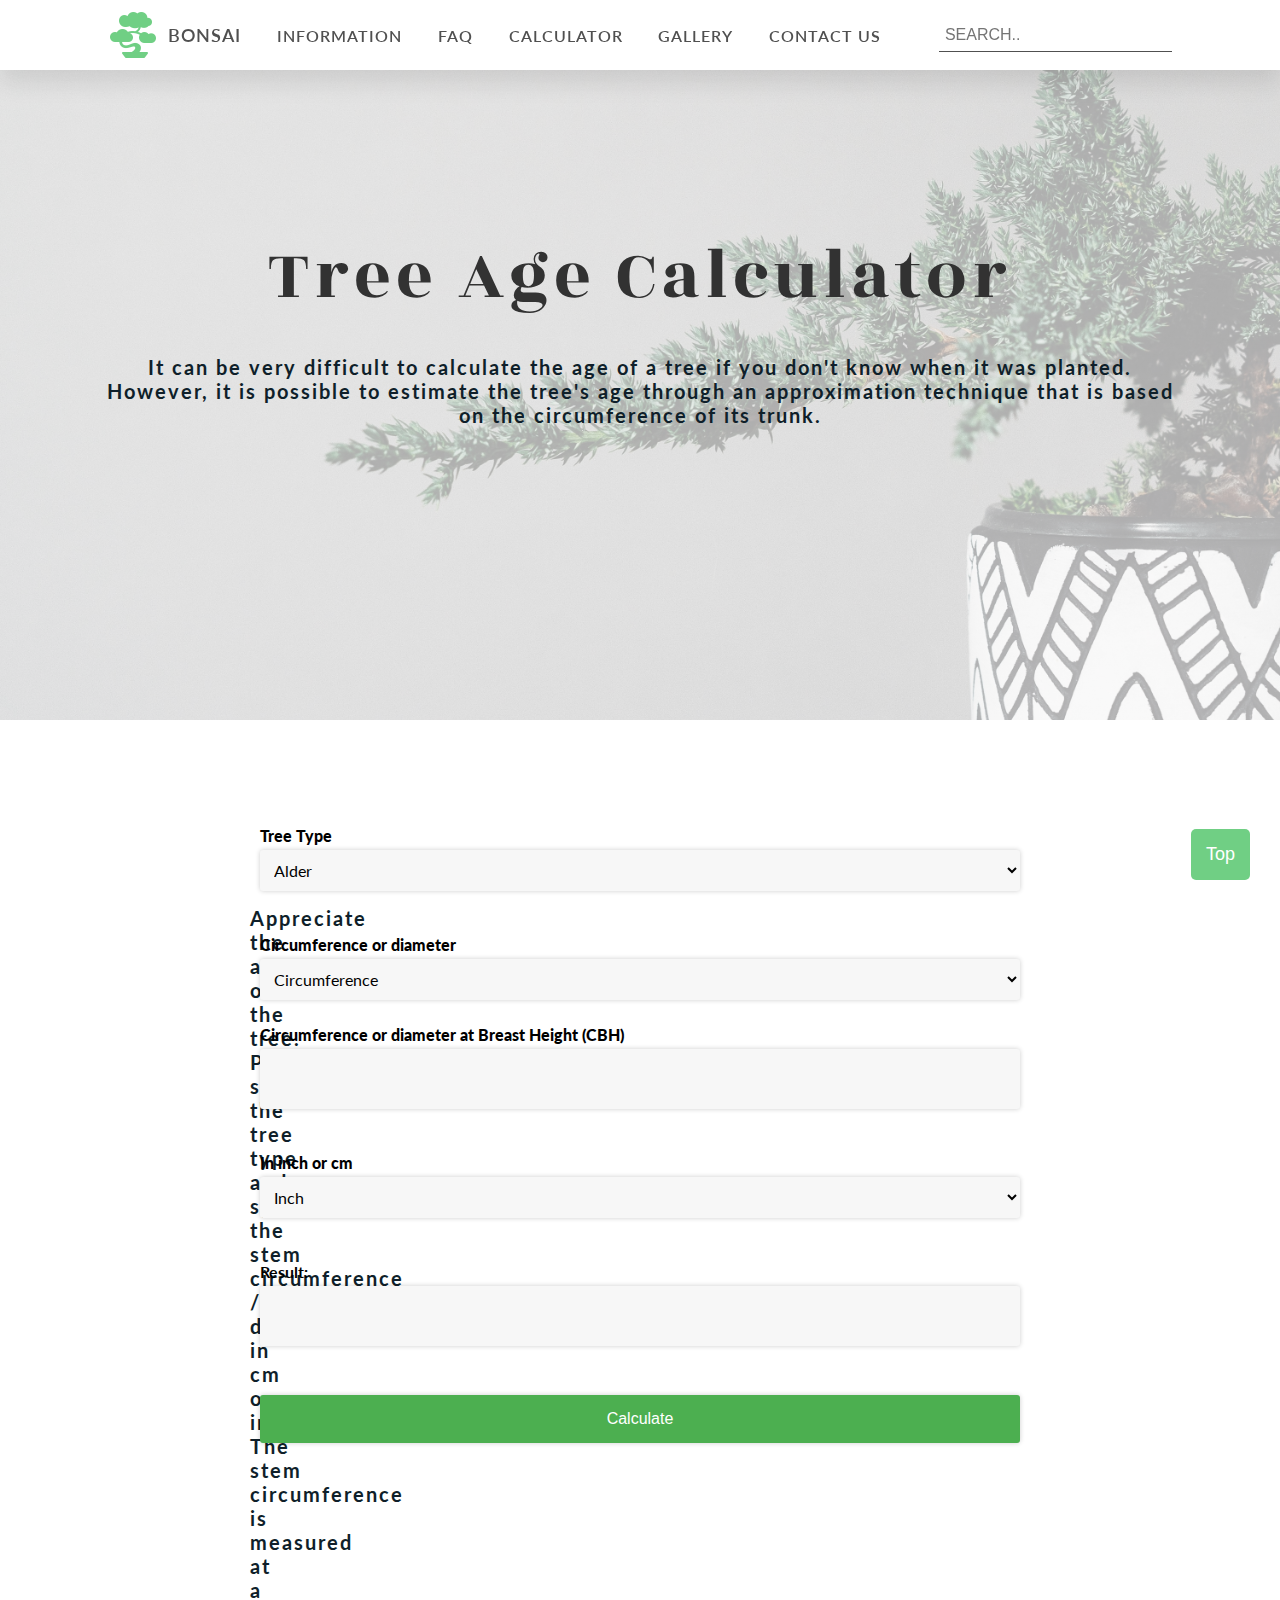
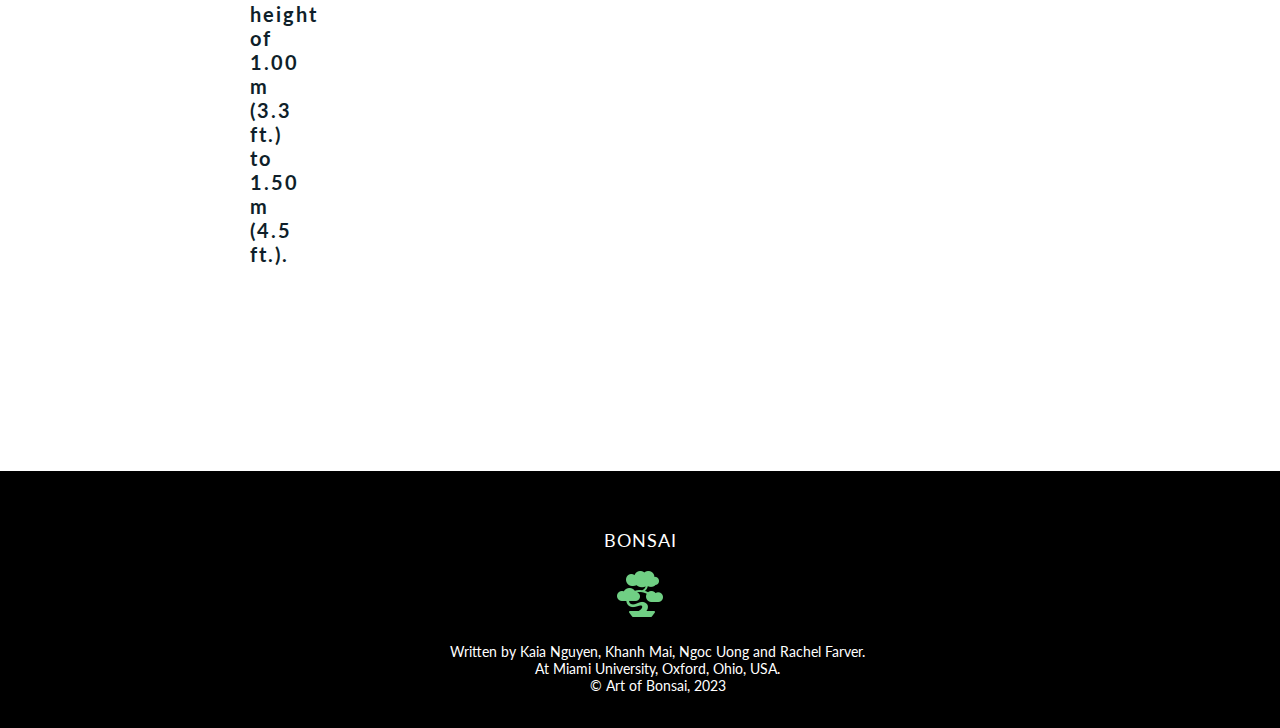
==== calculator.html @ c24bb800 "Update calculator.html" ====
<!doctype html>
<html class="no-js" lang="">

<head>
  <meta charset="utf-8">
  <title>Bonsai</title>
  <meta name="description" content="">
  <meta name="viewport" content="width=device-width, initial-scale=1">
  <meta property="og:title" content="">
  <meta property="og:type" content="">
  <meta property="og:url" content="">
  <meta property="og:image" content="">
  <link rel="stylesheet" href="https://cdnjs.cloudflare.com/ajax/libs/font-awesome/4.7.0/css/font-awesome.min.css">
  <link rel="manifest" href="site.webmanifest">
  <link href='https://fonts.googleapis.com/css?family=Rozha One' rel='stylesheet'>
  <link href='http://fonts.googleapis.com/css?family=Lato:400,700' rel='stylesheet' type='text/css'>
  <link rel="stylesheet" href="style-calculator.css">
  <script src="java.js" defer ></script>
  <meta name="theme-color" content="#fafafa">
  <script>
  let calculateDbh = function () {
    var diameter = parseInt(document.getElementById("circumference").value);
    var growth_factor = parseFloat(document.getElementById("type").value);
    let stem = parseInt(document.getElementById("stem").value);
    let unit = parseInt(document.getElementById("unit").value);
    let result; 
    if (unit == "1") { 
      if (stem == "1"){
        diameter = diameter/3.141592;
        result = diameter * growth_factor;
        document.getElementById("total").value = "The estimated age is " + result.toFixed(0) + " years old";}
      else {
        result = diameter * growth_factor;
        document.getElementById("total").value = "The estimated age is " + result.toFixed(0) + " years old";
      }
    }
    else {
      diameter = diameter/2.54; 
      if (stem == "1"){
        diameter = diameter/3.141592;
        result = diameter * growth_factor;
        document.getElementById("total").value = "The estimated age is " + result.toFixed(0) + " years old";}
      else {
        result = diameter * growth_factor;
        document.getElementById("total").value = "The estimated age is " + result.toFixed(0) + " years old";
      }
    }
        }
    window.onload = function () {
      document.getElementById("calculate").onclick = calculateDbh;
        }   
   </script>
</head>

<body>
  <nav class="stripe menubar">
      <div class="content_container">
        <ul>
          <li style="float: left;"><img class="logo" src="images/logo.png"><span><a class="logo" href="index.html">Bonsai</a></span></li>
          <li><a href="information.html">INFORMATION</a></li>
          <li><a href="FAQ.html">FAQ</a></li>
          <li><a href="calculator.html">CALCULATOR</a></li>
          <li><a href="gallery.html">GALLERY</a></li>
          <li><a href="contactus.html">CONTACT US</a></li>
          <li></li>
          <li></li>
          <li>
            <input type="text" placeholder="Search..">
          </li>
        </ul>
        <div class="topnav" id="myTopnav">
          <img class="logo" src="images/logo.png" style="float: left;"><span><a class="logo" href="index.html">Bonsai</a></span>
          <a href="information.html">INFORMATION</a>
          <a href="FAQ.html">FAQ</a>
          <a href="calculator.html">CALCULATOR</a>
          <a href="gallery.html">GALLERY</a>
          <a href="contactus.html">CONTACT US</a>
          <a href="javascript:void(0);" class="icon2" onclick="myFunction()"><i class="fa fa-bars"></i></a>
          <a class="icon1"><i class="fa fa-search"></i></a>
        </ul>
      </div>
      </div>
</nav>

  <div class="stripe introduction">
    <div class="content_container">
    <h1>Tree Age Calculator</h1><br>
    <h2>It can be very difficult to calculate the age of a tree if you don't know when it was planted. However, it is possible to estimate the tree's age through an approximation technique that is based on the circumference of its trunk.
     </h2>
  </div>
  </div>

<main>
 <!-- form input -->
    <div class="stripe form-container";>
        <h3>Appreciate the age of the tree. Please select the tree type and specify the stem circumference / diameter in cm or inch. The stem circumference is measured at a height of 1.00 m (3.3 ft.) to 1.50 m (4.5 ft.).</h1>
        <form>
          <label for="type"><b>Tree Type</b></label>
            <select id="type">
              <option value="3.6">Alder</option>
              <option value="4.4">American Hornbeam</option>
              <option value="3.4">Apple-tree</option>
              <option value="4.2">Ash</option>
              <option value="4.7">Beech</option>
              <option value="3.0">Birch</option>
              <option value="3.6">Black Locust</option>
              <option value="3.7">Cedar</option>
              <option value="3.4">Cherry</option>
              <option value="3.7">Cypress</option>
              <option value="1.6">Douglas</option>
              <option value="5.0">Elm</option>
              <option value="4.0">European Chestnut</option>
              <option value="4.5">European Mountain Ash, Rowan</option>
              <option value="3.6">Fir</option>
              <option value="1.0">Giant Redwood, Sequoia</option>
              <option value="4.6">Horsechestnut, Buckeye</option>
              <option value="3.9">Larch</option>
              <option value="5.5">Lime</option>
              <option value="4.2">Maidenhair Tree, Ginkgo</option>
              <option value="4.9">Maple, Field-Maple</option>
              <option value="6.3">Oak</option>
              <option value="5.8">Oak - Northern Red Oak</option>
              <option value="4.2">Pear</option>
              <option value="4.1">Pine</option>
              <option value="3.3">Plane Tree</option>
              <option value="3.6">Popplar</option>
              <option value="4.5">Service Tree</option>
              <option value="2.4">Spurce</option>
              <option value="4.5">Swedish Whitebeam</option>
              <option value="3.6">Tree Of Life - Thuja</option>
              <option value="3.9">Walnut</option>
              <option value="2.9">Willow</option>
              <option value="11.2">Yew, Common Yew</option>
            </select>
            <br />  
            <label for="stem"><b>Circumference or diameter</b></label>
            <select id="stem">
              <option value="1">Circumference</option>
              <option value="2">Diameter</option>
            </select>
          <label for="amount"><b>Circumference or diameter at Breast Height (CBH)</b></label>
          <input type="textform" id="circumference" />
          <br />
          <label for="unit"><b>In inch or cm</b></label>
          <select id="unit">
            <option value="1">Inch</option>
            <option value="2">Cm</option>
          </select>
          <br /> 
          <label for="total">Result:</label>
          <input type="textform" id="total" disabled />
          <br />
          <input type="button" id="calculate" value="Calculate"/>		
        </form>
      </div>
</main>

<!-- top button -->
<button onclick="topFunction()" id="top" title="Go to top">Top</button>

<!-- footer -->
  <footer class="footer">
    <div class="footer1">
      <p class="logoend" href="home.html"><a>Bonsai</a></p>
      <img class="logoend" src="images/logo.png">
    </div>
    <div class="footer2">
      <p class="footer2">
        Written by Kaia Nguyen, Khanh Mai, Ngoc Uong and Rachel Farver. <br>
        At Miami University, Oxford, Ohio, USA. <br> 
        &copy; Art of Bonsai, 2023
      </p>
    </div>
  </footer>
</body>

</html>
---- style-calculator.css ----
body {
    background-color: #ffffff;
    font-family: 'Lato', sans-serif;
    margin-block-start: 0 !important;
    margin-block-end: 0 !important;
    margin-left: 0 !important;
    margin-right: 0 !important;
  }
  .stripe.introduction {
    background-image: linear-gradient(rgba(255,255,255,0.65), rgba(255,255,255,0.65)), url('images/intro.jpg');
    background-size: 100%;
    height: 80vh;
    background-repeat: no-repeat;
    padding: 0px;
  }
  .stripe.introduction h1 {
  font-family: 'Rozha One',serif;
  text-align: center;
  font-size: 4.5em;
  font-weight: 100;
  color: #323232;
  margin-top: 25vh;
  margin-bottom: 0vh;
  margin-left: auto;
  margin-right: auto;
  letter-spacing: 5px;
  }

  .stripe.introduction h2 {
    text-align: center;
    font-size: 20px;
    color: #0f1f2a;
    margin-top: 1vh;
    margin-bottom: 0vh;
    margin-left: auto;
    margin-right: auto;
    letter-spacing: 2px; 
  }
  h1 {
    font-family: 'Rozha One',serif;
    text-align: center;
    font-size: 4.5em;
    font-weight: 100;
    color: #323232;
    margin-top: 25vh;
    margin-bottom: 3vh;
    margin-left: auto;
    margin-right: auto;
    letter-spacing: 5px; 
  }
  h2{
    text-align: center;
    font-size: 20px;
    color: #0f1f2a;
    margin-top: 4vh;
    margin-bottom: 5vh;
    margin-left: 10vh;
    margin-right: 10vh;
    letter-spacing: 2px; 
  }
  h3{
    text-align: center;
    font-size: 20px;
    color: #0f1f2a;
    margin-top: 10vh;
    margin-bottom: 5vh;
    margin-left: 10vh;
    margin-right: 10vh;
    letter-spacing: 2px; 
  }
  p{
      margin-left:2.5em;
      text-align: left;
      font-size: 1.5em;
  }

.stripe {
    display: grid;
    grid-template-columns: [left] 20px [col1] 1fr [col7] 20px [right];
  }
  .content_container {
    grid-column-start: col1;
    grid-column-end: col7;
  }
  /*======================menubar========================*/
.menubar {
    background-color: #ffffff;
    padding: 10px 0px;
    position: fixed;
    width: 100vw;
    top: 0;
    overflow: hidden;
    z-index: 9999;
    box-shadow: 0px 12px 24px rgb(0 0 0 / 10%);
  }
  .menubar ul {
    list-style-type: none;
    padding: 0;
    margin-block-start: 0 !important;
    margin-block-end: 0 !important;
    display: flex;
    justify-content: space-around;
  }
  .menubar ul li {
    display: flex;
    vertical-align: middle;
    align-items: center;
  }
  .menubar a {
    text-decoration: none;
    letter-spacing: 1px;
    font-size: 1em;
    font-weight: 600;
    padding: 10px;
    color: #505050 !important;
    vertical-align: middle;
  }
  .menubar a:hover {
    background-color: grey;
  }
  img.logo {
    width: 50px;
    height: fit-content;
  
  }
  a.logo {
    text-decoration: none;
    text-transform: uppercase;
    letter-spacing: 1px;
    font-size: 18px;
    padding: 10px;
    color: #ffffff;
    vertical-align: middle;
  }
  .content_container input[type=text] {
    float: right;
    padding: 6px;
    margin-top: 0px;
    margin-right: 0px;
    border-bottom: 1px solid #505050;
    border-top: 0px;
    border-right: 0px;
    border-left: 0px; 
    font-size: 17px;
  }
  ::placeholder {
    text-decoration: none;
    text-transform: uppercase;
    font-size: 16px;
  }
  .topnav {
    display: none;
    }
  /*======================menubar========================*/
  /*======================footer========================*/
  div.footer1 {
    margin-left: auto;
    margin-right: auto;
  }
  div.footer2 {
    margin-top: 10px;
    margin-left: 30vw;
    margin-right: 30vw;
  }
  p.footer1 {
    margin-left: auto;
    margin-right: auto;
    color: #ffffff;
    text-align: right;
    text-transform: uppercase;
    letter-spacing: 1px;
    font-size: 18px;
  }
  p.footer2 {
    color: #ffffff;
    text-align: center;
    font-size: 14px;
  }
  img.logoend {
    display: block;
    width: 50%;
    margin: auto;
  }
  p.logoend {
    text-decoration: none;
    text-transform: uppercase;
    margin-left: auto; 
    margin-right: auto; 
    text-align: center; 
    letter-spacing: 1px;
    font-size: 18px;
    color: #ffffff;
    vertical-align: middle;
  }
  .footer {
    padding-top: 40px;
    padding-bottom: 20px;
    background-color: #000000;
    display: grid;
    grid-template-columns: [col1] 1fr [col7];
    grid-gap: 0px;
  }
  /*======================footer========================*/
  #top {
    position: fixed; /* Fixed/sticky position */
    bottom: 20px; /* Place the button at the bottom of the page */
    right: 30px; /* Place the button 30px from the right */
    z-index: 99; /* Make sure it does not overlap */
    border: none; /* Remove borders */
    outline: none; /* Remove outline */
    background-color: #70cf84; /* Set a background color */
    color: white; /* Text color */
    cursor: pointer; /* Add a mouse pointer on hover */
    padding: 15px; /* Some padding */
    border-radius: 5px; /* Rounded corners */
    font-size: 18px; /* Increase font size */
    }
    
    #top:hover {
    background-color: #505050; /* Add a dark-grey background on hover */
    }

  @media only screen and (min-width: 1280px) {
    .stripe {
      grid-template-columns: [left] 100px [col1] 1fr [col7] 100px [right];
    }
    .content_container.page_grid.features {
      display: grid;
      grid-template-columns: [col1] 1fr [col3] 1fr [col4] 1fr [col5] 1fr [col6] 1fr [col7];
      grid-gap: 40px;
    }
    .content_container.page_grid.contents {
      display: grid;
      grid-template-columns: [col1] 1fr [col3] 1fr [col5] 1fr [col7];
      grid-gap: 40px;
    }
    }
    @media (min-width: 768px) and (max-width: 1279px) {
    .menubar ul {
      display: none;
    }
    .topnav {
      display: block;
    }
    .topnav a {
      float: left;
      display: block;
      color: #505050;
      text-align: center;
      padding: 14px 16px;
      text-decoration: none;
      font-size: 17px;
    }
    .topnav a:not(:first-child) {display: none;}
    .topnav a.icon1 {
      float: right;
      display: block;
    }
    .topnav a.icon2 {
      float: right;
      display: block;
    }
    .topnav.responsive {position: relative;}
    .topnav.responsive .icon1 {
      position: absolute;
      right: 6.5vw;
      top: 0;
    }
    .topnav.responsive .icon2 {
      position: absolute;
      right: 0;
      top: 0;
    }
    .topnav.responsive a {
      float: none;
      display: block;
      text-align: left;
    }
    .stripe.introduction {
      background-size: 150%;
      height: 100vh;
    }
    .stripe.introduction h1 {
      font-size: 3.5em;
    }
    .stripe.introduction h2 {
      font-size: 18px;
      margin-top: 5vh;
      margin-left: 5vw;
      margin-right: 5vw;
    }
    }
    @media (min-width: 375px) and (max-width: 767px) {
    .menubar ul {
      display: none;
    }
    .topnav {
      display: block;
    }
    .topnav a {
      float: left;
      display: block;
      color: #505050;
      text-align: center;
      padding: 14px 16px;
      text-decoration: none;
      font-size: 17px;
    }
    .topnav a:not(:first-child) {display: none;}
    .topnav a.icon1 {
      float: right;
      display: block;
    }
    .topnav a.icon2 {
      float: right;
      display: block;
    }
    .topnav.responsive {position: relative;}
    .topnav.responsive .icon1 {
      position: absolute;
      right: 12vw;
      top: 0;
    }
    .topnav.responsive .icon2 {
      position: absolute;
      right: 0;
      top: 0;
    }
    .topnav.responsive a {
      float: none;
      display: block;
      text-align: left;
    }
    .stripe.introduction {
      background-size: 300%;
      height: 100vh;
    }
    .stripe.introduction h1 {
      font-size: 2em;
      margin-top: 20vh;
    }
    .stripe.introduction h2 {
      font-size: 16px;
      margin-top: 5vh;
      margin-left: 5vw;
      margin-right: 5vw;
    }
    }
    @media only screen and (max-width: 374px) {
    .menubar ul {
      display: none;
    }
    .topnav {
      display: block;
    }
    .topnav a {
      float: left;
      display: block;
      color: #505050;
      text-align: center;
      padding: 14px 16px;
      text-decoration: none;
      font-size: 17px;
    }
    .topnav a:not(:first-child) {display: none;}
    .topnav a.icon1 {
      float: right;
      display: block;
    }
    .topnav a.icon2 {
      float: right;
      display: block;
    }
    .topnav.responsive {position: relative;}
    .topnav.responsive .icon1 {
      position: absolute;
      right: 12vw;
      top: 0;
    }
    .topnav.responsive .icon2 {
      position: absolute;
      right: 0;
      top: 0;
    }
    .topnav.responsive a {
      float: none;
      display: block;
      text-align: left;
    }
    .stripe.introduction {
      background-size: 300%;
    }
    .stripe.introduction h1 {
      font-size: 2em;
      margin-top: 20vh;
    }
    .stripe.introduction h2 {
      font-size: 16px;
      margin-top: 5vh;
      margin-left: 5vw;
      margin-right: 5vw;
    }
    }

/*======================Form========================*/
.container {
  background-color: #ffffff;
  padding: 20px;
  max-width: 600px;
  margin: 0 auto;
  margin-top: 50px;
  border-radius: 5px;
  box-shadow: 0px 0px 10px rgba(0,0,0,0.2);
}
h1 {
  text-align: center;
  margin-top: 0;
  font-family: 'Lato', sans-serif;
}
form {
  display: flex;
  flex-direction: column;
}
label {
  margin-top: 10px;
  font-weight: bold;
}
input[type="textform"], select {
  border: none;
  border-radius: 3px;
  padding: 10px;
  margin-top: 5px;
  margin-bottom: 15px;
  font-size: 16px;
  background-color: #f7f7f7;
  box-shadow: 0px 0px 5px rgba(0,0,0,0.2);
  resize: none;
  min-height: 40px;
  font-family: 'Lato', sans-serif;
}
input[type="button"] {
  background-color: #4CAF50;
  color: white;
  border: none;
  border-radius: 3px;
  padding: 15px;
  font-size: 16px;
  cursor: pointer;
  transition: all 0.3s ease-in-out;
  box-shadow: 0px 0px 5px rgba(0,0,0,0.2);
  margin-top: 15px;
}
input[type="button"]:hover {
  background-color: #3e8e41;
}
.required:after {
  content: " *";
  color: #f00;
}
.error {
  color: #f00;
  font-size: 14px;
  margin-top: 5px;
}
.success {
  color: #4CAF50;
  font-size: 14px;
  margin-top: 5px;
}

div.form-container {
  margin: 6em 10em 10em 10em;
}
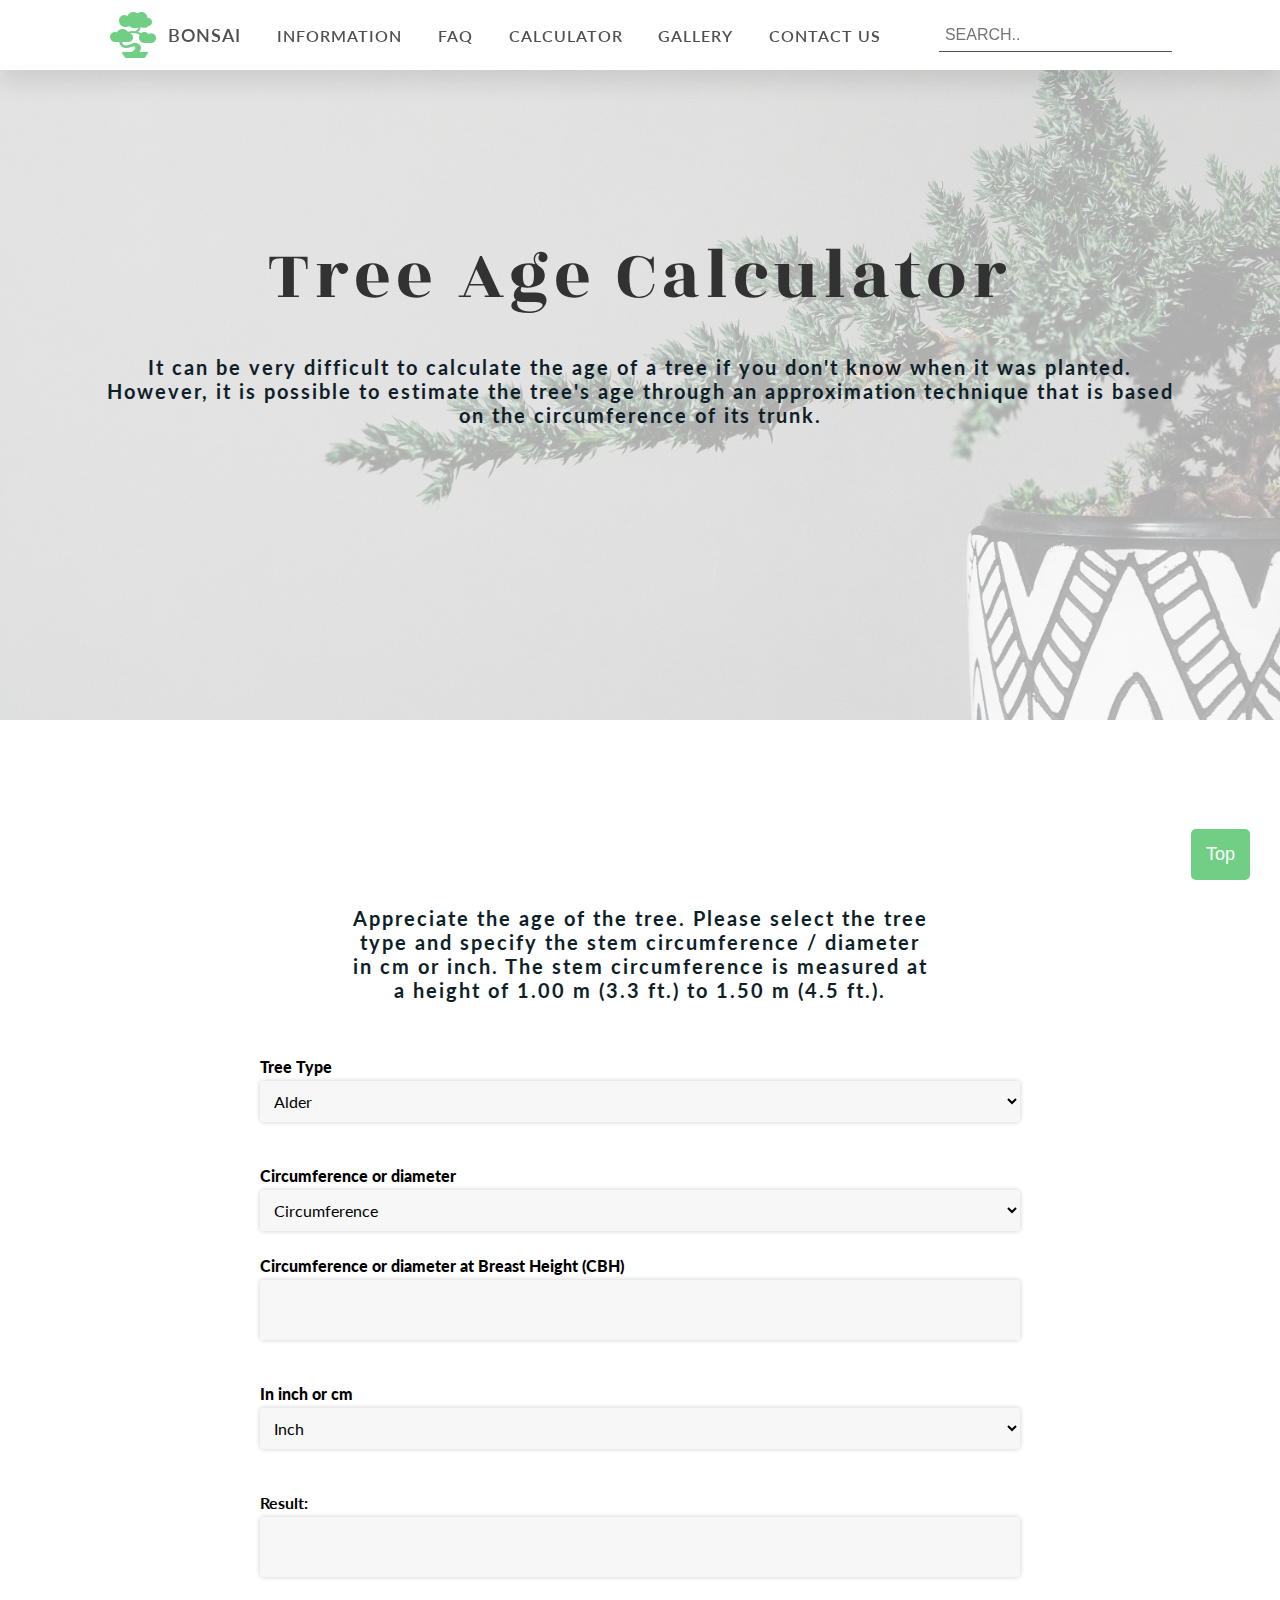
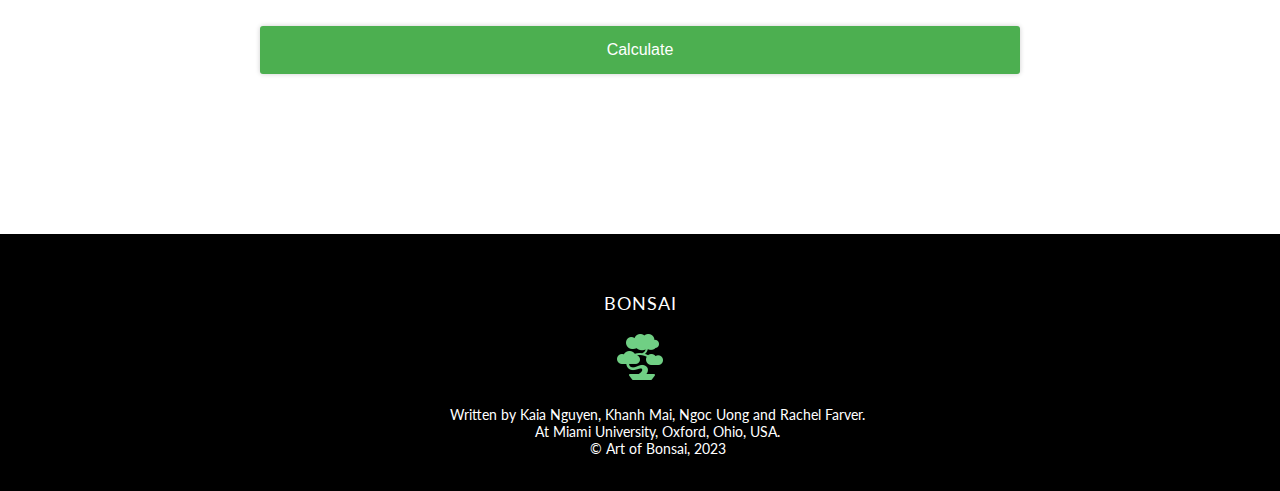
==== commit fe27209b: "Update calculator.html" ====
--- a/calculator.html
+++ b/calculator.html
@@ -90,9 +90,9 @@
   </div>
   </div>
 
-<main>
  <!-- form input -->
     <div class="stripe form-container";>
+      <div class="content_container">
         <h3>Appreciate the age of the tree. Please select the tree type and specify the stem circumference / diameter in cm or inch. The stem circumference is measured at a height of 1.00 m (3.3 ft.) to 1.50 m (4.5 ft.).</h1>
         <form>
           <label for="type"><b>Tree Type</b></label>
@@ -153,7 +153,7 @@
           <input type="button" id="calculate" value="Calculate"/>		
         </form>
       </div>
-</main>
+      </div>
 
 <!-- top button -->
 <button onclick="topFunction()" id="top" title="Go to top">Top</button>
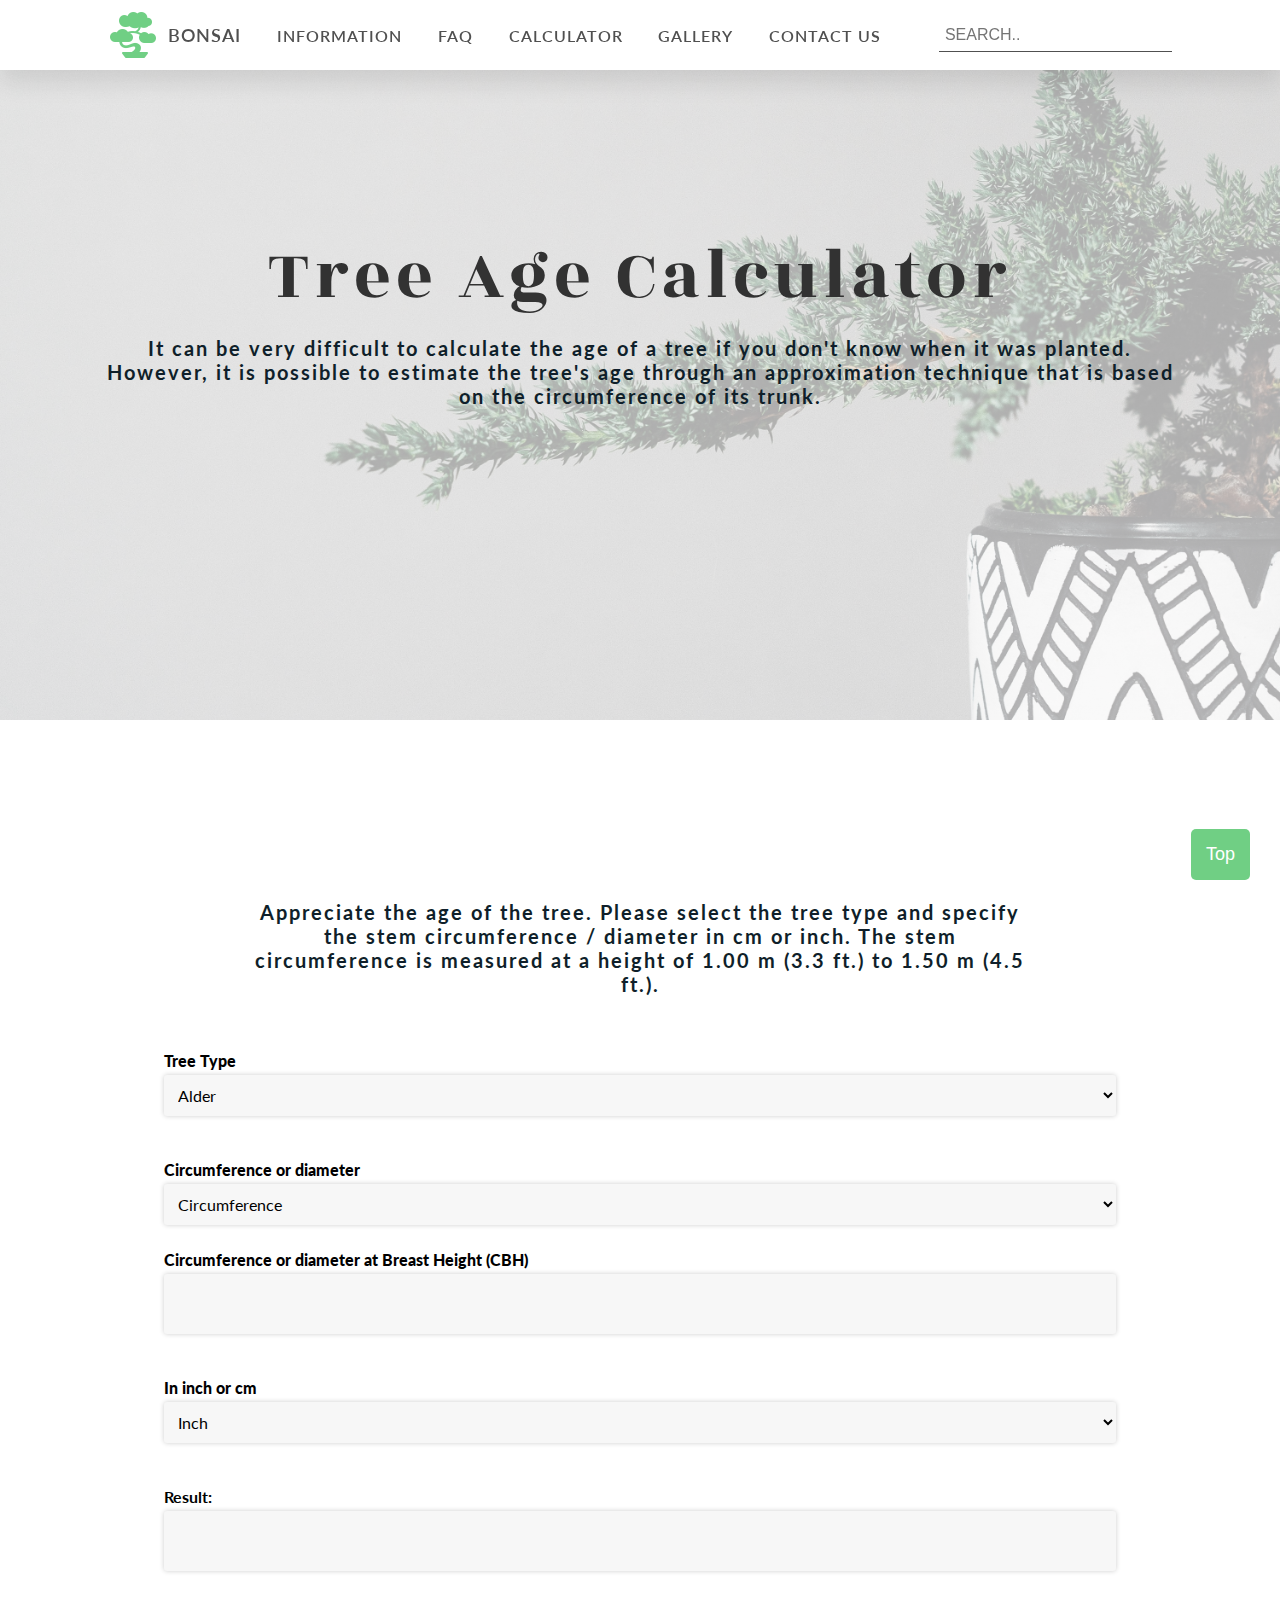
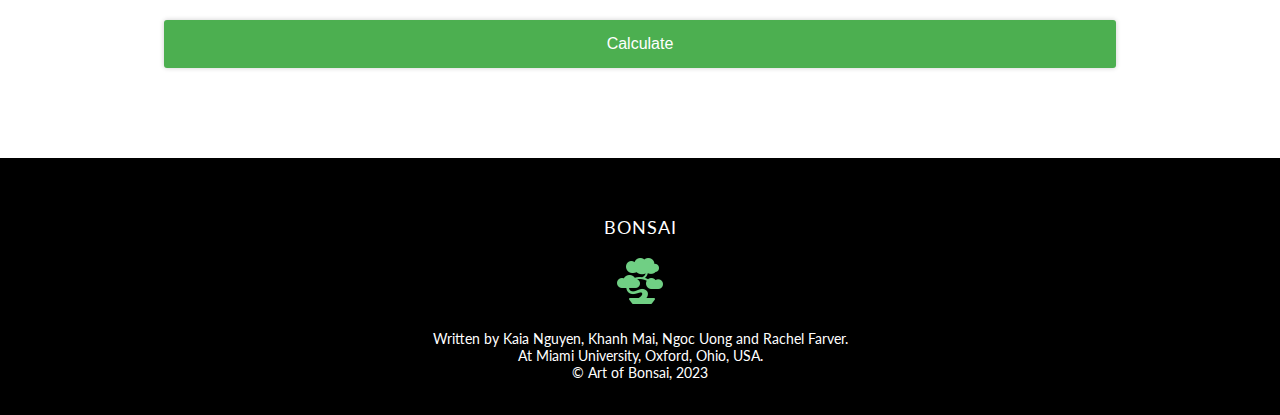
==== commit 92f3f4ba: "Update calculator.html" ====
--- a/calculator.html
+++ b/calculator.html
@@ -84,7 +84,7 @@
 
   <div class="stripe introduction">
     <div class="content_container">
-    <h1>Tree Age Calculator</h1><br>
+    <h1>Tree Age Calculator</h1>
     <h2>It can be very difficult to calculate the age of a tree if you don't know when it was planted. However, it is possible to estimate the tree's age through an approximation technique that is based on the circumference of its trunk.
      </h2>
   </div>
--- a/style-calculator.css
+++ b/style-calculator.css
@@ -36,28 +36,6 @@
     margin-right: auto;
     letter-spacing: 2px; 
   }
-  h1 {
-    font-family: 'Rozha One',serif;
-    text-align: center;
-    font-size: 4.5em;
-    font-weight: 100;
-    color: #323232;
-    margin-top: 25vh;
-    margin-bottom: 3vh;
-    margin-left: auto;
-    margin-right: auto;
-    letter-spacing: 5px; 
-  }
-  h2{
-    text-align: center;
-    font-size: 20px;
-    color: #0f1f2a;
-    margin-top: 4vh;
-    margin-bottom: 5vh;
-    margin-left: 10vh;
-    margin-right: 10vh;
-    letter-spacing: 2px; 
-  }
   h3{
     text-align: center;
     font-size: 20px;
@@ -67,11 +45,6 @@
     margin-left: 10vh;
     margin-right: 10vh;
     letter-spacing: 2px; 
-  }
-  p{
-      margin-left:2.5em;
-      text-align: left;
-      font-size: 1.5em;
   }
 
 .stripe {
@@ -220,189 +193,7 @@
     background-color: #505050; /* Add a dark-grey background on hover */
     }
 
-  @media only screen and (min-width: 1280px) {
-    .stripe {
-      grid-template-columns: [left] 100px [col1] 1fr [col7] 100px [right];
-    }
-    .content_container.page_grid.features {
-      display: grid;
-      grid-template-columns: [col1] 1fr [col3] 1fr [col4] 1fr [col5] 1fr [col6] 1fr [col7];
-      grid-gap: 40px;
-    }
-    .content_container.page_grid.contents {
-      display: grid;
-      grid-template-columns: [col1] 1fr [col3] 1fr [col5] 1fr [col7];
-      grid-gap: 40px;
-    }
-    }
-    @media (min-width: 768px) and (max-width: 1279px) {
-    .menubar ul {
-      display: none;
-    }
-    .topnav {
-      display: block;
-    }
-    .topnav a {
-      float: left;
-      display: block;
-      color: #505050;
-      text-align: center;
-      padding: 14px 16px;
-      text-decoration: none;
-      font-size: 17px;
-    }
-    .topnav a:not(:first-child) {display: none;}
-    .topnav a.icon1 {
-      float: right;
-      display: block;
-    }
-    .topnav a.icon2 {
-      float: right;
-      display: block;
-    }
-    .topnav.responsive {position: relative;}
-    .topnav.responsive .icon1 {
-      position: absolute;
-      right: 6.5vw;
-      top: 0;
-    }
-    .topnav.responsive .icon2 {
-      position: absolute;
-      right: 0;
-      top: 0;
-    }
-    .topnav.responsive a {
-      float: none;
-      display: block;
-      text-align: left;
-    }
-    .stripe.introduction {
-      background-size: 150%;
-      height: 100vh;
-    }
-    .stripe.introduction h1 {
-      font-size: 3.5em;
-    }
-    .stripe.introduction h2 {
-      font-size: 18px;
-      margin-top: 5vh;
-      margin-left: 5vw;
-      margin-right: 5vw;
-    }
-    }
-    @media (min-width: 375px) and (max-width: 767px) {
-    .menubar ul {
-      display: none;
-    }
-    .topnav {
-      display: block;
-    }
-    .topnav a {
-      float: left;
-      display: block;
-      color: #505050;
-      text-align: center;
-      padding: 14px 16px;
-      text-decoration: none;
-      font-size: 17px;
-    }
-    .topnav a:not(:first-child) {display: none;}
-    .topnav a.icon1 {
-      float: right;
-      display: block;
-    }
-    .topnav a.icon2 {
-      float: right;
-      display: block;
-    }
-    .topnav.responsive {position: relative;}
-    .topnav.responsive .icon1 {
-      position: absolute;
-      right: 12vw;
-      top: 0;
-    }
-    .topnav.responsive .icon2 {
-      position: absolute;
-      right: 0;
-      top: 0;
-    }
-    .topnav.responsive a {
-      float: none;
-      display: block;
-      text-align: left;
-    }
-    .stripe.introduction {
-      background-size: 300%;
-      height: 100vh;
-    }
-    .stripe.introduction h1 {
-      font-size: 2em;
-      margin-top: 20vh;
-    }
-    .stripe.introduction h2 {
-      font-size: 16px;
-      margin-top: 5vh;
-      margin-left: 5vw;
-      margin-right: 5vw;
-    }
-    }
-    @media only screen and (max-width: 374px) {
-    .menubar ul {
-      display: none;
-    }
-    .topnav {
-      display: block;
-    }
-    .topnav a {
-      float: left;
-      display: block;
-      color: #505050;
-      text-align: center;
-      padding: 14px 16px;
-      text-decoration: none;
-      font-size: 17px;
-    }
-    .topnav a:not(:first-child) {display: none;}
-    .topnav a.icon1 {
-      float: right;
-      display: block;
-    }
-    .topnav a.icon2 {
-      float: right;
-      display: block;
-    }
-    .topnav.responsive {position: relative;}
-    .topnav.responsive .icon1 {
-      position: absolute;
-      right: 12vw;
-      top: 0;
-    }
-    .topnav.responsive .icon2 {
-      position: absolute;
-      right: 0;
-      top: 0;
-    }
-    .topnav.responsive a {
-      float: none;
-      display: block;
-      text-align: left;
-    }
-    .stripe.introduction {
-      background-size: 300%;
-    }
-    .stripe.introduction h1 {
-      font-size: 2em;
-      margin-top: 20vh;
-    }
-    .stripe.introduction h2 {
-      font-size: 16px;
-      margin-top: 5vh;
-      margin-left: 5vw;
-      margin-right: 5vw;
-    }
-    }
-
-/*======================Form========================*/
+    /*======================Form========================*/
 .container {
   background-color: #ffffff;
   padding: 20px;
@@ -411,11 +202,6 @@
   margin-top: 50px;
   border-radius: 5px;
   box-shadow: 0px 0px 10px rgba(0,0,0,0.2);
-}
-h1 {
-  text-align: center;
-  margin-top: 0;
-  font-family: 'Lato', sans-serif;
 }
 form {
   display: flex;
@@ -469,5 +255,213 @@
 }
 
 div.form-container {
-  margin: 6em 10em 10em 10em;
-}+  margin-top: 10vh;
+  margin-bottom: 10vh;
+  margin-left: 5vw;
+  margin-right: 5vw;
+}
+  @media only screen and (min-width: 1280px) {
+    .stripe {
+      grid-template-columns: [left] 100px [col1] 1fr [col7] 100px [right];
+    }
+    .content_container.page_grid.features {
+      display: grid;
+      grid-template-columns: [col1] 1fr [col3] 1fr [col4] 1fr [col5] 1fr [col6] 1fr [col7];
+      grid-gap: 40px;
+    }
+    .content_container.page_grid.contents {
+      display: grid;
+      grid-template-columns: [col1] 1fr [col3] 1fr [col5] 1fr [col7];
+      grid-gap: 40px;
+    }
+    }
+    @media (min-width: 768px) and (max-width: 1279px) {
+    .menubar ul {
+      display: none;
+    }
+    .topnav {
+      display: block;
+    }
+    .topnav a {
+      float: left;
+      display: block;
+      color: #505050;
+      text-align: center;
+      padding: 14px 16px;
+      text-decoration: none;
+      font-size: 17px;
+    }
+    .topnav a:not(:first-child) {display: none;}
+    .topnav a.icon1 {
+      float: right;
+      display: block;
+    }
+    .topnav a.icon2 {
+      float: right;
+      display: block;
+    }
+    .topnav.responsive {position: relative;}
+    .topnav.responsive .icon1 {
+      position: absolute;
+      right: 6.5vw;
+      top: 0;
+    }
+    .topnav.responsive .icon2 {
+      position: absolute;
+      right: 0;
+      top: 0;
+    }
+    .topnav.responsive a {
+      float: none;
+      display: block;
+      text-align: left;
+    }
+    .stripe.introduction {
+      background-size: 150%;
+      height: 100vh;
+    }
+    .stripe.introduction h1 {
+      font-size: 3.5em;
+    }
+    .stripe.introduction h2 {
+      font-size: 18px;
+      margin-top: 5vh;
+      margin-left: 5vw;
+      margin-right: 5vw;
+    }
+    div.form-container {
+      margin-top: 0vh;
+    }
+    h3{
+      margin-top: 0vh;
+    }
+    }
+    @media (min-width: 375px) and (max-width: 767px) {
+    .menubar ul {
+      display: none;
+    }
+    .topnav {
+      display: block;
+    }
+    .topnav a {
+      float: left;
+      display: block;
+      color: #505050;
+      text-align: center;
+      padding: 14px 16px;
+      text-decoration: none;
+      font-size: 17px;
+    }
+    .topnav a:not(:first-child) {display: none;}
+    .topnav a.icon1 {
+      float: right;
+      display: block;
+    }
+    .topnav a.icon2 {
+      float: right;
+      display: block;
+    }
+    .topnav.responsive {position: relative;}
+    .topnav.responsive .icon1 {
+      position: absolute;
+      right: 12vw;
+      top: 0;
+    }
+    .topnav.responsive .icon2 {
+      position: absolute;
+      right: 0;
+      top: 0;
+    }
+    .topnav.responsive a {
+      float: none;
+      display: block;
+      text-align: left;
+    }
+    .stripe.introduction {
+      background-size: 300%;
+      height: 100vh;
+    }
+    .stripe.introduction h1 {
+      font-size: 2em;
+      margin-top: 20vh;
+    }
+    .stripe.introduction h2 {
+      font-size: 16px;
+      margin-top: 5vh;
+      margin-left: 5vw;
+      margin-right: 5vw;
+    }
+    div.form-container {
+      margin-top: 0vh;
+    }
+    h3{
+      margin-top: 0vh;
+      margin-left: 0vw;
+      margin-right: 0vw;
+      font-size: 16px;
+    }
+    }
+    @media only screen and (max-width: 374px) {
+    .menubar ul {
+      display: none;
+    }
+    .topnav {
+      display: block;
+    }
+    .topnav a {
+      float: left;
+      display: block;
+      color: #505050;
+      text-align: center;
+      padding: 14px 16px;
+      text-decoration: none;
+      font-size: 17px;
+    }
+    .topnav a:not(:first-child) {display: none;}
+    .topnav a.icon1 {
+      float: right;
+      display: block;
+    }
+    .topnav a.icon2 {
+      float: right;
+      display: block;
+    }
+    .topnav.responsive {position: relative;}
+    .topnav.responsive .icon1 {
+      position: absolute;
+      right: 12vw;
+      top: 0;
+    }
+    .topnav.responsive .icon2 {
+      position: absolute;
+      right: 0;
+      top: 0;
+    }
+    .topnav.responsive a {
+      float: none;
+      display: block;
+      text-align: left;
+    }
+    .stripe.introduction {
+      background-size: 300%;
+    }
+    .stripe.introduction h1 {
+      font-size: 2em;
+      margin-top: 20vh;
+    }
+    .stripe.introduction h2 {
+      font-size: 16px;
+      margin-top: 5vh;
+      margin-left: 5vw;
+      margin-right: 5vw;
+    }
+    div.form-container {
+      margin-top: 0vh;
+    }
+    h3{
+      margin-top: 0vh;
+      margin-left: 0vw;
+      margin-right: 0vw;
+      font-size: 16px;
+    }
+    }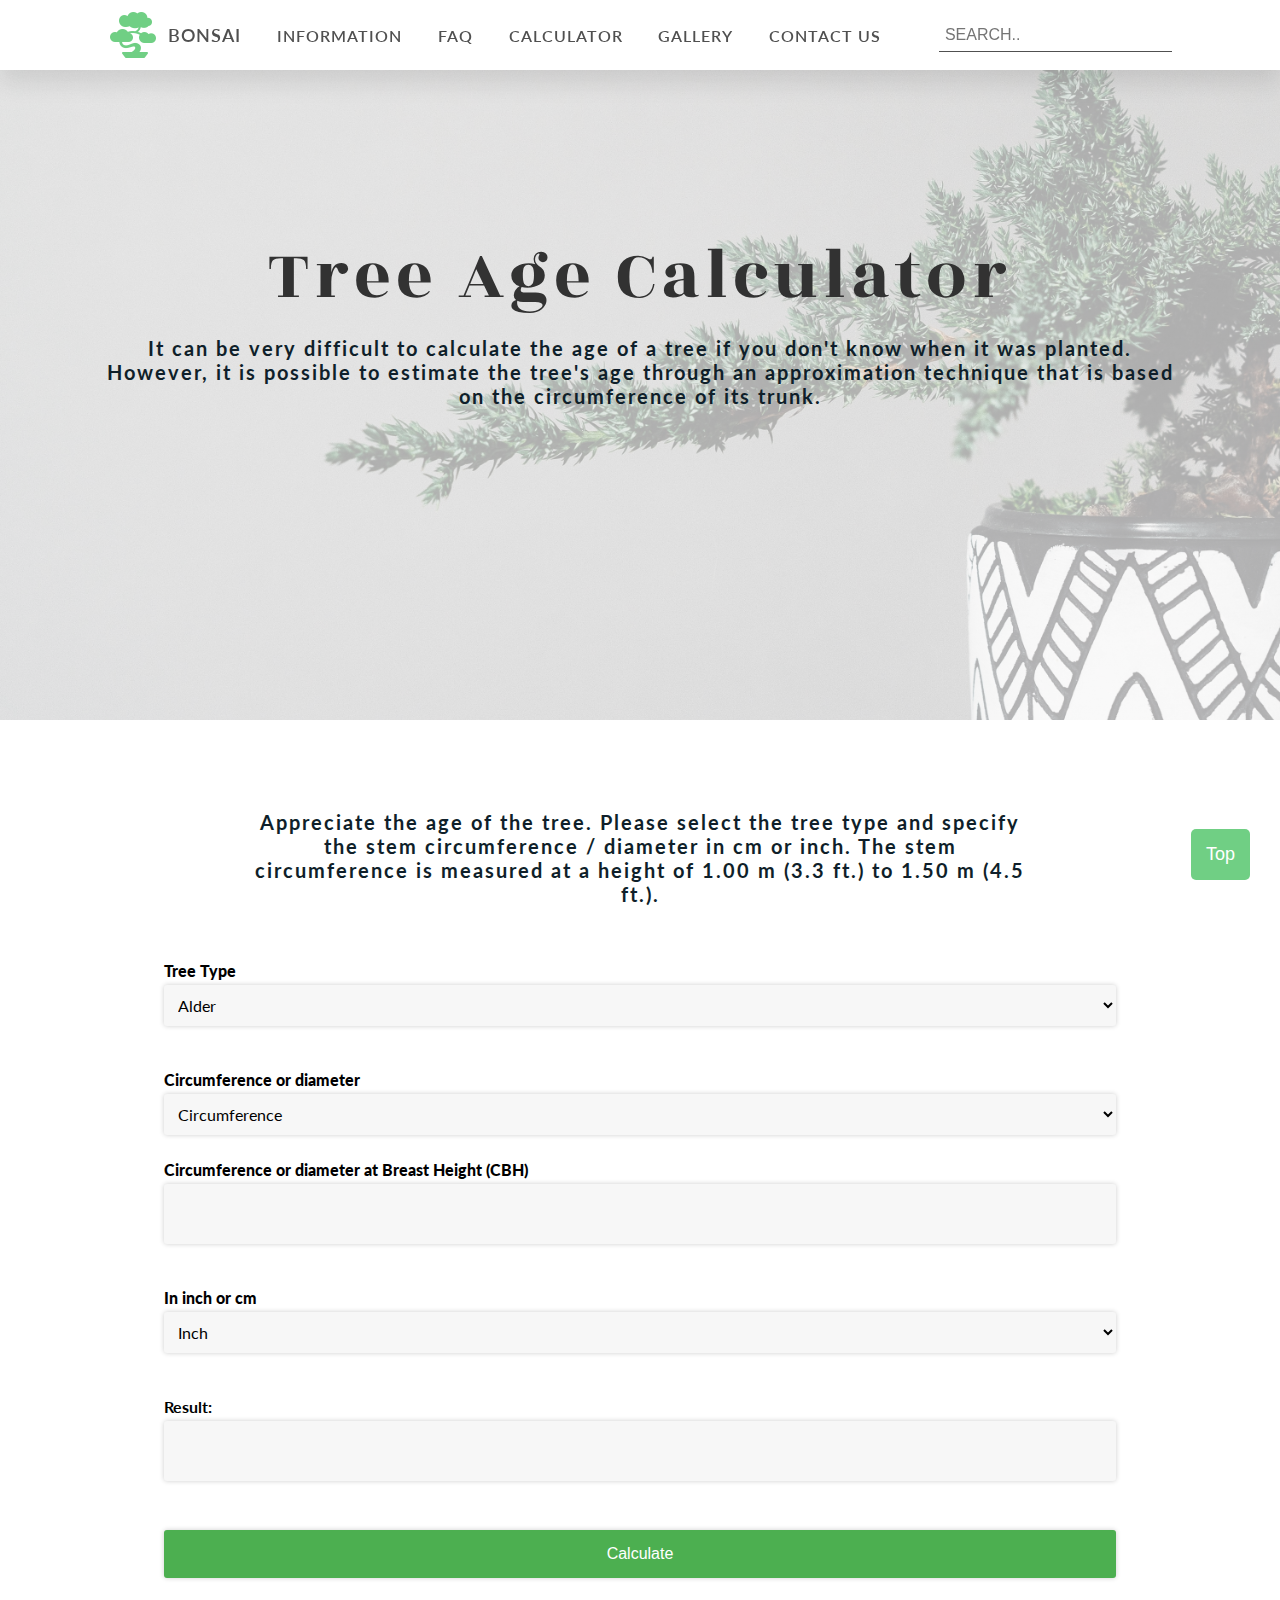
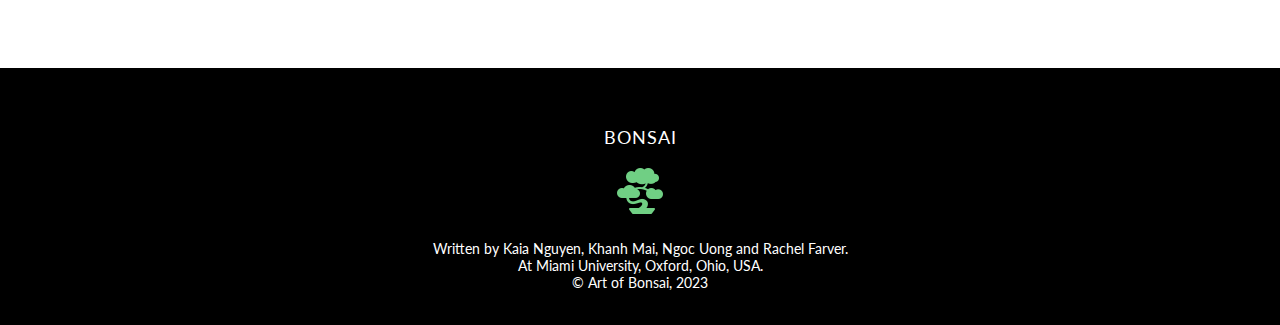
==== commit e110fdde: "Update calculator.html" ====
--- a/calculator.html
+++ b/calculator.html
@@ -91,8 +91,9 @@
   </div>
 
  <!-- form input -->
-    <div class="stripe form-container";>
+    <div class="stripe form";>
       <div class="content_container">
+        <div class="form-container">
         <h3>Appreciate the age of the tree. Please select the tree type and specify the stem circumference / diameter in cm or inch. The stem circumference is measured at a height of 1.00 m (3.3 ft.) to 1.50 m (4.5 ft.).</h1>
         <form>
           <label for="type"><b>Tree Type</b></label>
@@ -154,6 +155,7 @@
         </form>
       </div>
       </div>
+      </div>
 
 <!-- top button -->
 <button onclick="topFunction()" id="top" title="Go to top">Top</button>
